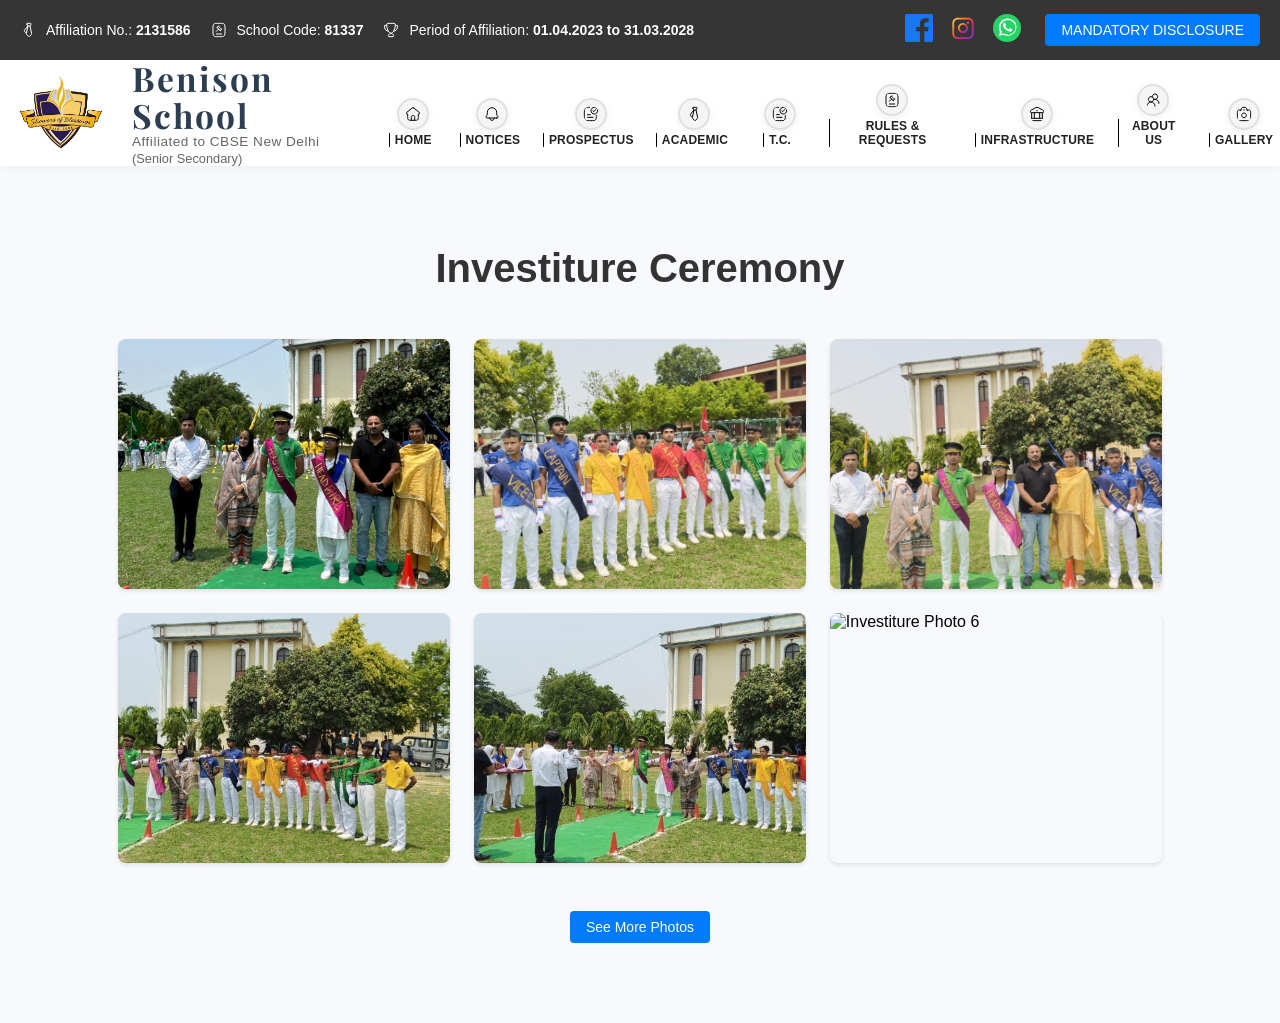
==== investitureCeremony.html @ ec106b3e "remove all gallery from index home page and make them seperate into different pages" ====
<!DOCTYPE html>
<html lang="en">

<head>
    <meta charset="UTF-8">
    <meta name="viewport" content="width=device-width, initial-scale=1.0">
    <title>Benison School</title>
    <link rel="stylesheet" href="assets/css/style.css">
    <link rel="stylesheet" href="https://cdnjs.cloudflare.com/ajax/libs/font-awesome/6.0.0/css/all.min.css">
    <link rel="stylesheet" href="assets/css/utility.css">
    <link href="https://fonts.googleapis.com/css2?family=Playfair+Display:wght@700&display=swap" rel="stylesheet">
    <link rel="icon" type="image/x-icon" href="assets/images/favicon.ico">
</head>

<body>
    <div class="nav-all">
        <div class="navbar-top">
            <ul class="flex">
                <li class="flex items-center"><img class="invert" src="assets/icons/academic.svg" alt="Affiliation No."
                        style="width:16px;height:16px;"><span style="color:white;font-size:14px;">Affiliation No.:
                        <b>2131586</b></span></li>
                <li class="flex items-center"><img class="invert" src="assets/icons/rules.svg" alt="School Code"
                        style="width:16px;height:16px;"><span style="color:white;font-size:14px;">School Code:
                        <b>81337</b></span></li>
                <li class="flex items-center"><img class="invert" src="assets/icons/acheivments.svg"
                        alt="Period of Affiliation" style="width:16px;height:16px;"><span
                        style="color:white;font-size:14px;">Period of Affiliation: <b>01.04.2023 to
                            31.03.2028</b></span></li>
            </ul>
            <div class="navbar-top-right">
                <div class="social-icons">
                    <a href="https://www.facebook.com/benisonschool1" target="_blank" rel="noopener"
                        aria-label="Facebook">
                        <img class="social-icon-img" src="assets/icons/facebook.svg" alt="Facebook">
                    </a>
                    <a href="https://www.instagram.com/benisonschool1/" target="_blank" rel="noopener"
                        aria-label="Instagram">
                        <img class="social-icon-img" src="assets/icons/insta.svg" alt="Instagram">
                    </a>
                    <a href="https://wa.me/919319865623" target="_blank" rel="noopener" aria-label="WhatsApp">
                        <img class="social-icon-img" src="assets/icons/whatsapp.svg" alt="WhatsApp">
                    </a>
                </div>
                <div class="btns">
                    <a href="mandatory-public-disclosure.pdf" target="_blank" rel="noopener">
                        <button class="btn-primary" type="button">MANDATORY DISCLOSURE</button>
                    </a>
                    <!-- <button class="btn-secondary">Register</button> -->
                </div>
            </div>
        </div>

        <nav class="navbar main-navbar">
            <div class="logo">
                <img src="assets/images/logo.png" alt="logo">
                <div class="logo-text">
                    <h2>Benison School</h2>
                    <p class="affiliation-text">Affiliated to CBSE New Delhi</p>
                    <p class="senior-secondary-text">(Senior Secondary)</p>
                </div>
            </div>
            <div class="hamburger main-hamburger">
                <span class="bar"></span>
                <span class="bar"></span>
                <span class="bar"></span>
            </div>
            <ul class="nav-menu main-nav-menu">
                <li class="nav-item">
                    <a href="index.html" class="nav-link">
                        <span class="nav-icon"><img src="assets/icons/home.svg" alt="Home"></span>
                        <span class="nav-label">HOME</span>
                    </a>

                </li>

                <li class="nav-item">
                    <a href="notices.html" class="nav-link">
                        <span class="nav-icon"><img src="assets/icons/NOTICE.SVG" alt="About Us"></span>
                        <span class="nav-label">NOTICES</span>
                    </a>

                </li>

                <li class="nav-item">
                    <a href="prospectus.html" class="nav-link">
                        <span class="nav-icon"><img src="assets/icons/prospectus.svg" alt="Prospectus"></span>
                        <span class="nav-label">PROSPECTUS</span>
                    </a>

                </li>
                <li class="nav-item">
                    <a href="#" class="nav-link">
                        <span class="nav-icon"><img src="assets/icons/academic.svg" alt="Academic"></span>
                        <span class="nav-label">ACADEMIC</span>
                    </a>
                    <ul class="dropdown-menu">
                        <li><a href="Documents/Fee Structure.pdf" target="_blank">Fee Structure</a></li>
                        <li><a href="Documents/ANNUAL ACADEMIC CALENDER.pdf" target="_blank">Curriculum</a></li>
                        <li><a href="Documents/Book List.pdf" target="_blank">Book List</a></li>

                    </ul>
                </li>
                <li class="nav-item">
                    <a href="tc-search.html" class="nav-link">
                        <span class="nav-icon"><img src="assets/icons/prospectus.svg" alt="T.C."></span>
                        <span class="nav-label">T.C.</span>
                    </a>
                </li>
                <li class="nav-item">
                    <a href="#" class="nav-link">
                        <span class="nav-icon"><img src="assets/icons/rules.svg" alt="Rules & Requests"></span>
                        <span class="nav-label">RULES & REQUESTS</span>
                    </a>
                    <ul class="dropdown-menu">
                        <li><a href="#">School Timing</a></li>
                        <li><a href="#">School Rules</a></li>

                    </ul>
                </li>

                <li class="nav-item">
                    <a href="#" class="nav-link">
                        <span class="nav-icon"><img src="assets/icons/infras.svg" alt="Infrastructure"></span>
                        <span class="nav-label">INFRASTRUCTURE</span>
                    </a>
                    <ul class="dropdown-menu">
                        <li><a href="https://youtu.be/WnKo5IZDfGw?si=JrrXPijznYP8hYtk" target="_blank">Virtual Tour</a>
                        </li>
                        <li><a href="#">Laboratory</a></li>
                        <li><a href="#">Library</a></li>
                        <li><a href="#">Musical Room</a></li>
                        <li><a href="Documents/C3-SMC.pdf">School Committee</a></li>
                    </ul>
                </li>
                <li class="nav-item">
                    <a href="#" class="nav-link">
                        <span class="nav-icon"><img src="assets/icons/about.svg" alt="About Us"></span>
                        <span class="nav-label">ABOUT US</span>
                    </a>
                    <ul class="dropdown-menu">
                        <li><a href="#">Introduction</a></li>
                        <li><a href="#">Journey</a></li>
                        <li><a href="#">Message</a></li>
                        <li><a href="Documents/C3-SMC.pdf" target="_blank">Board Member's</a></li>
                        <li><a href="#">School Circulars</a></li>


                    </ul>
                </li>

                <!-- <li class="nav-item">
                    <a href="#" class="nav-link">
                        <span class="nav-icon"><img src="assets/icons/acheivments.svg" alt="Achievements"></span>
                        <span class="nav-label">ACHIEVEMENTS</span>
                    </a>
                    <ul class="dropdown-menu">
                        <li><a href="#">Scholastic Achievement</a></li>
                        <li><a href="#">Co-Scholastic Achievemen</a></li>
                    </ul>
                </li> -->
                <li class="nav-item">
                    <a href="#gallery" class="nav-link gallery-link">
                        <span class="nav-icon"><img src="assets/icons/gallery.svg" alt="Gallery"></span>
                        <span class="nav-label">GALLERY</span>
                    </a>
                    <ul class="dropdown-menu">
                        <li><a href="#">Photo Gallery</a></li>
                        <li><a href="#">Visitors Gallery</a></li>
                        <li><a href="#">Video Gallery</a></li>
                        <li><a href="inspectionGallery.html">Inspection Gallery</a></li>


                    </ul>
                </li>


            </ul>
        </nav>
    </div>

    <!-- Investiture Ceremony Gallery Section -->
    <section class="gallery-section investiture-gallery-section" id="investiture-gallery">
        <div class="gallery-container">
            <h2>Investiture Ceremony</h2>
            <div class="gallery-grid" id="investiture-gallery-grid">
                <div class="gallery-item"><img src="assets/images/Investiture Ceremony photos/1.jpeg"
                        alt="Investiture Photo 1"></div>
                <div class="gallery-item"><img src="assets/images/Investiture Ceremony photos/2.jpeg"
                        alt="Investiture Photo 2"></div>
                <div class="gallery-item"><img src="assets/images/Investiture Ceremony photos/3.jpeg"
                        alt="Investiture Photo 3"></div>
                <div class="gallery-item"><img src="assets/images/Investiture Ceremony photos/4.jpeg"
                        alt="Investiture Photo 4"></div>
                <div class="gallery-item"><img src="assets/images/Investiture Ceremony photos/5.jpeg"
                        alt="Investiture Photo 5"></div>
                <div class="gallery-item"><img src="assets/images/Investiture Ceremony photos/6.jpeg"
                        alt="Investiture Photo 6"></div>
                <div class="gallery-item gallery-item--hidden"><img
                        src="assets/images/Investiture Ceremony photos/1.jpeg" alt="Investiture Photo 7"></div>
                <div class="gallery-item gallery-item--hidden"><img
                        src="assets/images/Investiture Ceremony photos/2.jpeg" alt="Investiture Photo 8"></div>
                <div class="gallery-item gallery-item--hidden"><img
                        src="assets/images/Investiture Ceremony photos/3.jpeg" alt="Investiture Photo 9"></div>
                <div class="gallery-item gallery-item--hidden"><img
                        src="assets/images/Investiture Ceremony photos/4.jpeg" alt="Investiture Photo 10"></div>
            </div>
            <div class="gallery-actions">
                <button type="button" class="btn-primary" id="investiture-see-more">See More Photos</button>
            </div>
        </div>
    </section>

    <!-- Gallery Modal -->
    <div class="gallery-modal">
        <span class="modal-close">&times;</span>
        <img class="modal-content" id="modal-img">
        <div class="modal-caption"></div>
        <button class="modal-prev">&#10094;</button>
        <button class="modal-next">&#10095;</button>
    </div>


    <script src="assets/js/script.js"></script>
    <script src="https://cdn.jsdelivr.net/npm/@emailjs/browser@4/dist/email.min.js"></script>
</body>

</html>
---- assets/css/style.css ----
* {
    margin: 0;
    padding: 0;
    box-sizing: border-box;
}

body {
    font-family: Arial, sans-serif;
}


.navbar-top {
    height: 60px;
    width: 100%;
    background-color: #353535;
    display: flex;
    align-items: center;
    justify-content: space-between;
    padding: 10px 20px;
}

.navbar-top ul li {
    gap: 10px;
}

.navbar-top ul li a {
    text-decoration: none;
    color: white;
}

.navbar-top ul {
    gap: 20px;
    align-items: center;
}

.navbar-top ul li img {
    width: 16px;
    height: 16px;
}

.btns {
    display: flex;
    align-items: center;
    gap: 10px;
}

.navbar-top-right {
    display: flex;
    align-items: center;
    gap: 24px;
}

.social-icons {
    display: flex;
    align-items: center;
    gap: 16px;
}

.social-icons a {
    color: #fff;
    font-size: 1.2rem;
    transition: transform 0.3s ease, color 0.3s ease;
}

.social-icons a:hover {
    color: #00aaff;
    transform: scale(1.1);
}

.btn-primary {
    background: #007bff;
    color: white;
    border: none;
    padding: 8px 16px;
    border-radius: 4px;
    cursor: pointer;
    font-size: 14px;
    font-weight: 500;
    transition: background-color 0.3s ease;
}

.btn-primary:hover {
    background: #0056b3;
}

.navbar {
    background: #ffffff;
    padding: 1rem 2rem;
    box-shadow: 0 2px 4px rgba(0, 0, 0, 0.1);
    display: flex;
    justify-content: space-between;
    align-items: center;

}

.logo img {
    width: 120px;
    font-size: 1rem;
    font-weight: bold;
    color: #333;


}

.logo {
    display: flex;
    align-items: center;
    justify-content: center;
}

.logo-text {
    display: flex;
    flex-direction: column;
    margin-left: 12px;
    align-items: flex-start;
    text-align: left;
}

.logo-text h2,
.logo-text .affiliation-text,
.logo-text .senior-secondary-text {
    text-align: left;
    align-self: flex-start;
}

.logo h2 {
    font-family: 'Playfair Display', 'Merriweather', 'Poppins', serif;
    font-weight: 700;
    font-size: 2.1rem;
    color: #2c3e50;
    letter-spacing: 2px;
    margin: 0;
    line-height: 1.1;
}

.affiliation-text {
    font-size: 0.85rem;
    color: #666;
    margin: 0;
    font-weight: 500;
    letter-spacing: 0.5px;
}

.senior-secondary-text {
    font-size: 0.8rem;
    color: #666;
    margin-top: 2px;
    font-weight: 500;
}

.nav-menu {
    display: flex;
    list-style: none;
    gap: 2rem;
}

.nav-item {
    position: relative;
}

.nav-link {
    color: #000000;
    text-decoration: none;
    font-weight: 500;
    transition: color 0.3s ease;
    font-weight: 600;
}

.nav-link:hover {
    color: #007bff;
}

.hamburger {
    display: none;
    cursor: pointer;
}

.bar {
    display: block;
    width: 25px;
    height: 3px;
    margin: 5px auto;
    background-color: #333;
    transition: all 0.3s ease;
}

/* Hero Section Styles */
.hero {
    height: 100vh;
    position: relative;
    overflow: hidden;
}

.hero-slider {
    height: 100%;
    position: relative;
}

.slide {
    position: absolute;
    top: 0;
    left: 0;
    width: 100%;
    height: 100%;
    opacity: 0;
    transition: opacity 1s ease-in-out;
    background-size: cover;
    background-position: center;
    background-repeat: no-repeat;
}

.slide:nth-child(1) {
    background-image: linear-gradient(rgba(0, 0, 0, 0.5), rgba(0, 0, 0, 0.5)), url('../images/homepage/home-image-1.jpg');
}

.slide:nth-child(2) {
    background-image: linear-gradient(rgba(0, 0, 0, 0.5), rgba(0, 0, 0, 0.5)), url('../images/homepage/home-image-2.jpg');
}

.slide:nth-child(3) {
    background-image: linear-gradient(rgba(0, 0, 0, 0.5), rgba(0, 0, 0, 0.5)), url('../images/homepage/home-image-3.jpg');
}

.slide.active {
    opacity: 1;
}

.slide-content {
    position: absolute;
    top: 50%;
    left: 50%;
    transform: translate(-50%, -50%);
    text-align: center;
    color: white;
    width: 80%;
    max-width: 800px;
}

.slide-content h1 {
    font-size: 3.5rem;
    margin-bottom: 1rem;
    text-shadow: 2px 2px 4px rgba(0, 0, 0, 0.5);
}

.slide-content p {
    font-size: 1.5rem;
    text-shadow: 1px 1px 2px rgba(0, 0, 0, 0.5);
}

.slider-dots {
    position: absolute;
    bottom: 2rem;
    left: 50%;
    transform: translateX(-50%);
    display: flex;
    gap: 1rem;
}

.dot {
    width: 12px;
    height: 12px;
    border-radius: 50%;
    background-color: rgba(255, 255, 255, 0.5);
    cursor: pointer;
    transition: background-color 0.3s ease;
}

.dot.active {
    background-color: white;
}

/* Gallery Section Styles */
.gallery-section {
    padding: 6rem 2rem 2rem;
    background-color: #f8f9fa;
}

.gallery-container {
    max-width: 1200px;
    margin: 0 auto;
}

.gallery-container h2 {
    text-align: center;
    margin-bottom: 2rem;
    color: #333;
    font-size: 2.5rem;
}

.gallery-grid {
    display: grid;
    grid-template-columns: repeat(auto-fit, minmax(300px, 1fr));
    gap: 1.5rem;
    padding: 1rem;
}

.gallery-item {
    position: relative;
    overflow: hidden;
    border-radius: 8px;
    box-shadow: 0 2px 4px rgba(0, 0, 0, 0.1);
    cursor: pointer;
    transition: transform 0.3s ease;
}

.gallery-item:hover {
    transform: scale(1.02);
}

.gallery-item img {
    width: 100%;
    height: 250px;
    object-fit: cover;
    display: block;
}

.gallery-item--hidden {
    display: none;
}

.gallery-actions {
    text-align: center;
    margin-top: 2rem;
}

/* Prospectus Section Styles */
.prospectus-section {
    padding: 8rem 2rem 2rem;
    background-color: #fff;
}

.prospectus-container {
    max-width: 1200px;
    margin: 0 auto;
}

.prospectus-container h2 {
    text-align: center;
    margin-bottom: 2rem;
    color: #333;
    font-size: 2.5rem;
}

.prospectus-grid {
    display: grid;
    grid-template-columns: repeat(auto-fit, minmax(300px, 1fr));
    gap: 1.5rem;
    padding: 1rem;
}

.prospectus-item {
    border-radius: 8px;
    box-shadow: 0 4px 12px rgba(0, 0, 0, 0.1);
    overflow: hidden;
    transition: transform 0.3s ease;
}

.prospectus-item:hover {
    transform: translateY(-5px);
}

.prospectus-item img {
    width: 100%;
    height: auto;
    display: block;
}

/* Gallery Modal Styles */
.gallery-modal {
    display: none;
    position: fixed;
    z-index: 2000;
    top: 0;
    left: 0;
    width: 100%;
    height: 100%;
    background-color: rgba(0, 0, 0, 0.9);
    padding: 2rem;
}

.modal-content {
    margin: auto;
    display: block;
    max-width: 90%;
    max-height: 80vh;
    object-fit: contain;
}

.modal-close {
    position: absolute;
    top: 1rem;
    right: 2rem;
    color: #f1f1f1;
    font-size: 2rem;
    font-weight: bold;
    cursor: pointer;
}

.modal-caption {
    margin: 1rem auto;
    display: block;
    width: 80%;
    text-align: center;
    color: #fff;
    font-size: 1.2rem;
}

.modal-prev,
.modal-next {
    position: absolute;
    top: 50%;
    transform: translateY(-50%);
    background: rgba(0, 0, 0, 0.5);
    color: white;
    padding: 1rem;
    border: none;
    cursor: pointer;
    font-size: 1.5rem;
    transition: background-color 0.3s ease;
}

.modal-prev:hover,
.modal-next:hover {
    background: rgba(0, 0, 0, 0.8);
}

.modal-prev {
    left: 1rem;
}

.modal-next {
    right: 1rem;
}

@media (max-width: 768px) {
    .hamburger {
        display: block;
    }

    .hamburger.active .bar:nth-child(2) {
        opacity: 0;
    }

    .hamburger.active .bar:nth-child(1) {
        transform: translateY(8px) rotate(45deg);
    }

    .hamburger.active .bar:nth-child(3) {
        transform: translateY(-8px) rotate(-45deg);
    }

    .nav-menu {
        position: fixed;
        left: -100%;
        top: 70px;
        gap: 0;
        flex-direction: column;
        background-color: #ffffff;
        width: 100%;
        text-align: center;
        transition: 0.3s;
        box-shadow: 0 2px 4px rgba(0, 0, 0, 0.1);
        padding: 1rem 0;
    }

    .nav-item {
        margin: 1rem 0;
    }

    .nav-menu.active {
        left: 0;
    }

    .slide-content h1 {
        font-size: 2.5rem;
    }

    .slide-content p {
        font-size: 1.2rem;
    }

    .gallery-grid {
        grid-template-columns: repeat(auto-fit, minmax(250px, 1fr));
    }

    .modal-prev,
    .modal-next {
        padding: 0.5rem;
        font-size: 1.2rem;
    }

    .navbar-top {
        flex-direction: column;
        height: auto;
        padding: 15px 10px;
        gap: 10px;
    }

    .navbar-top-right {
        order: 2;
    }

    .navbar-top ul {
        flex-direction: column;
        gap: 10px;
        width: 100%;
    }

    .navbar-top ul li {
        justify-content: center;
        width: 100%;
    }

    .navbar-top ul li a {
        font-size: 14px;
    }

    .btns {
        width: 100%;
        justify-content: center;
    }

    .btn-primary {
        width: 100%;
        max-width: 200px;
        padding: 10px;
        font-size: 13px;
    }

    /* Logo mobile responsiveness */
    .logo h2 {
        font-size: 1.6rem;
        letter-spacing: 1px;
    }

    .affiliation-text {
        font-size: 0.75rem;
    }

    .senior-secondary-text {
        font-size: 0.7rem;
    }

    .logo img {
        width: 80px;
    }

    .logo-text {
        margin-left: 8px;
    }
}

@media (max-width: 480px) {
    .navbar-top {
        padding: 10px 5px;
    }

    .navbar-top ul li a {
        font-size: 12px;
    }

    .btn-primary {
        font-size: 12px;
        padding: 8px 12px;
    }

    /* Logo responsiveness for very small screens */
    .logo h2 {
        font-size: 1.4rem;
        letter-spacing: 0.5px;
    }

    .affiliation-text {
        font-size: 0.7rem;
    }

    .senior-secondary-text {
        font-size: 0.65rem;
    }

    .logo img {
        width: 70px;
    }

    .logo-text {
        margin-left: 6px;
    }
}

@media (max-width: 400px) {
    .logo h2 {
        font-size: 1.2rem;
        letter-spacing: 0.3px;
    }

    .affiliation-text {
        font-size: 0.65rem;
    }

    .senior-secondary-text {
        font-size: 0.6rem;
    }

    .logo img {
        width: 60px;
    }

    .logo-text {
        margin-left: 4px;
    }
}

/* Main Navbar with Icons and Dropdowns - Updated for smaller items and mobile responsiveness */
.main-navbar {
    background: #fff;
    width: 100%;
    box-shadow: 0 2px 8px rgba(0, 0, 0, 0.04);
    z-index: 100;
    padding: 0;
    position: relative;
}

.main-hamburger {
    display: none;
    flex-direction: column;
    justify-content: center;
    align-items: center;
    width: 40px;
    height: 40px;
    cursor: pointer;
    margin: 0 10px 0 0;
    z-index: 201;
}

.main-hamburger .bar {
    width: 24px;
    height: 3px;
    background: #333;
    margin: 3px 0;
    border-radius: 2px;
    transition: 0.3s;
}

.main-hamburger.active .bar:nth-child(1) {
    transform: translateY(6px) rotate(45deg);
}

.main-hamburger.active .bar:nth-child(2) {
    opacity: 0;
}

.main-hamburger.active .bar:nth-child(3) {
    transform: translateY(-6px) rotate(-45deg);
}

.main-nav-menu {
    display: flex;
    justify-content: center;
    align-items: flex-end;
    gap: 15px;
    list-style: none;
    padding: 0;
    margin: 0;
    transition: all 0.3s;
}

.main-nav-menu .nav-item {
    position: relative;
    text-align: center;
    min-width: 60px;
    padding: 0 2px;
}

.nav-label {
    border-left: 1px solid black;
    padding: 0 5px;
}

.main-nav-menu .nav-link {
    display: flex;
    flex-direction: column;
    align-items: center;
    justify-content: flex-end;
    padding: 6px 2px 0 2px;
    text-decoration: none;
    color: #222;
    font-weight: 600;
    font-size: 0.85rem;
    transition: color 0.2s;
    position: relative;

}

.main-nav-menu .nav-link:hover,
.main-nav-menu .nav-item:hover>.nav-link {
    color: #e91e63;
}

.nav-icon {
    display: flex;
    align-items: center;
    justify-content: center;
    margin-bottom: 2px;
}

.nav-icon img {
    width: 32px;
    height: 32px;
    background: #f5f5f5;
    border-radius: 50%;
    padding: 6px;
    box-shadow: 0 2px 8px rgba(0, 0, 0, 0.06);
    border: 2px solid #e0e0e0;
    object-fit: contain;
    transition: border-color 0.2s;
}

.main-nav-menu .nav-link:hover .nav-icon img,
.main-nav-menu .nav-item:hover>.nav-link .nav-icon img {
    border-color: #e91e63;
}

.nav-label {
    margin-top: 1px;
    font-size: 0.75rem;
    font-weight: 600;
    letter-spacing: 0.2px;
}

/* Dropdown styles */
.dropdown-menu {
    display: none;
    position: absolute;
    left: 50%;
    transform: translateX(-50%);
    top: 100%;
    min-width: 170px;
    background: #fff;
    box-shadow: 0 4px 16px rgba(0, 0, 0, 0.10);
    border-radius: 8px;
    padding: 8px 0;
    z-index: 200;
    text-align: left;
    margin-top: 8px;
    font-size: 0.97rem;
    font-family: inherit;
}

.dropdown-menu li {
    list-style: none;
    margin: 0;
    padding: 0;
}

.dropdown-menu a {
    display: block;
    padding: 10px 22px;
    color: #333;
    text-decoration: none;
    font-size: 0.97rem;
    font-family: inherit;
    border-bottom: 1px solid #f0f0f0;
    transition: background 0.2s, color 0.2s;
}

.dropdown-menu a:last-child {
    border-bottom: none;
}

.dropdown-menu a:hover {
    background: #f3e5f5;
    color: #e91e63;
}

.nav-item:hover>.dropdown-menu,
.nav-item:focus-within>.dropdown-menu {
    display: block;
}

/* Responsive styles */
@media (max-width: 900px) {
    .main-nav-menu .nav-item {
        min-width: 48px;
        font-size: 0.7rem;
    }

    .nav-label {
        font-size: 0.7rem;
    }

    .nav-icon img {
        width: 26px;
        height: 26px;
        padding: 4px;
    }
}

@media (max-width: 700px) {
    .nav-item {
        margin: 0;
    }

    .main-navbar {
        padding: 0;
    }

    .main-hamburger {
        display: flex;
    }

    .main-nav-menu {
        display: none;
        flex-direction: column;
        align-items: stretch;
        background: #fff;
        position: absolute;
        top: 100%;
        left: 0;
        width: 100%;
        box-shadow: 0 4px 16px rgba(0, 0, 0, 0.10);
        border-radius: 0 0 12px 12px;
        z-index: 200;
        padding: 0;
    }

    .main-nav-menu.active {
        display: flex;
    }

    .main-nav-menu .nav-item {
        min-width: 100%;
        padding: 0;
        border-bottom: 1px solid #eee;
    }

    .main-nav-menu .nav-link {
        flex-direction: row;
        justify-content: flex-start;
        padding: 10px 16px;
        font-size: 1rem;
        text-align: left;
    }

    .nav-icon {
        margin-bottom: 0;
        margin-right: 10px;
    }

    .dropdown-menu {
        position: static;
        left: 0;
        transform: none;
        min-width: 100%;
        box-shadow: none;
        border-radius: 0;
        margin-top: 0;
        padding-left: 30px;
        font-size: 1rem;
    }

    .dropdown-menu a {
        padding: 12px 10px;
        font-size: 1rem;
    }

    .social-icon-img {
        width: 22px;
        height: 22px;
    }

    .hero {
        height: 45vh;
        min-height: 220px;
        max-height: 320px;
    }

    .slide-content h1 {
        font-size: 1.5rem;
    }

    .slide-content p {
        font-size: 1rem;
    }
}

@media (max-width: 500px) {

    .nav-item {
        margin: 0;
    }

    .main-nav-menu .nav-item {
        min-width: 100%;
    }

    .nav-icon img {
        width: 18px;
        height: 18px;
        padding: 3px;
    }

    .nav-label {
        font-size: 0.65rem;
    }

    .social-icon-img {
        width: 18px;
        height: 18px;
    }
}

.site-footer {
    background: #101c22;
    color: #fff;
    padding: 24px 0 10px 0;
    text-align: center;
    border-top: 4px solid #0e3a47;
    margin-top: 60px;
}

.footer-content {
    max-width: 1100px;
    margin: 0 auto;
}

.footer-row {
    display: flex;
    flex-wrap: wrap;
    justify-content: center;
    align-items: center;
    gap: 24px;
    font-size: 1.08rem;
    margin-bottom: 10px;
}

.footer-icon {
    display: flex;
    align-items: center;
    justify-content: center;
}

.footer-icon img[alt="Address"] {
    width: 28px;
    height: 28px;
    filter: invert(38%) sepia(99%) saturate(7492%) hue-rotate(312deg) brightness(101%) contrast(101%);
    /* pink */
    margin-right: 6px;
}

.footer-icon img[alt="Phone"] {
    width: 28px;
    height: 28px;
    filter: invert(53%) sepia(99%) saturate(7492%) hue-rotate(170deg) brightness(101%) contrast(101%);
    /* blue */
    margin-right: 6px;
}

.footer-icon img[alt="Email"] {
    width: 28px;
    height: 28px;
    filter: invert(77%) sepia(99%) saturate(7492%) hue-rotate(1deg) brightness(101%) contrast(101%);
    /* yellow */
    margin-right: 6px;
}

.footer-copy {
    color: #b8c7ce;
    font-size: 0.98rem;
    margin-top: 6px;
}

@media (max-width: 700px) {
    .footer-row {
        flex-direction: column;
        gap: 10px;
        font-size: 0.98rem;
    }

    .footer-icon img {
        width: 22px;
        height: 22px;
    }
}

.social-icon-img {
    width: 28px;
    height: 28px;
    display: inline-block;
    object-fit: contain;
    transition: transform 0.3s;
}

.social-icon-img:hover {
    transform: scale(1.1);
}

/* Add after existing CSS */
@keyframes navItemSlideIn {
    from {
        opacity: 0;
        transform: translateX(-40px);
    }

    to {
        opacity: 1;
        transform: translateX(0);
    }
}

@media (max-width: 700px) {
    .main-nav-menu .nav-item {
        opacity: 0;
        transform: translateX(-40px);
        transition: none;
    }

    .main-nav-menu.active .nav-item.nav-item-animate {
        animation: navItemSlideIn 0.5s forwards;
    }
}

@media (max-width: 480px) {
    .hero {
        height: 32vh;
        min-height: 120px;
        max-height: 180px;
    }

    .slide-content h1 {
        font-size: 1.1rem;
    }

    .slide-content p {
        font-size: 0.85rem;
    }
}

/* Virtual Tour Section Styles */
.virtual-tour-section {
    background: linear-gradient(135deg, #f8f9fa 60%, #e3e6f3 100%);
    padding: 3rem 0 2.5rem 0;
    margin: 0;
}

.virtual-tour-section .virtual-tour-container {
    max-width: 900px;
    margin: 0 auto;
    text-align: center;
    padding: 0 1rem;
}

.virtual-tour-section h2 {
    font-family: 'Playfair Display', serif;
    font-size: 2.2rem;
    color: #2c3e50;
    margin-bottom: 1.2rem;
    letter-spacing: 1px;
    font-weight: 700;
    background: linear-gradient(90deg, #e91e63 0%, #007bff 100%);
    -webkit-background-clip: text;
    -webkit-text-fill-color: transparent;
    background-clip: text;
}

.virtual-tour-section .video-card {
    position: relative;
    padding-bottom: 56.25%;
    height: 0;
    overflow: hidden;
    border-radius: 18px;
    box-shadow: 0 6px 32px rgba(44, 62, 80, 0.10), 0 1.5px 6px rgba(233, 30, 99, 0.08);
    background: #fff;
    border: 2px solid #e3e6f3;
    margin: 0 auto;
    transition: box-shadow 0.3s;
}

.virtual-tour-section .video-card:hover {
    box-shadow: 0 12px 40px rgba(44, 62, 80, 0.18), 0 2px 8px rgba(233, 30, 99, 0.12);
}

.virtual-tour-section iframe {
    position: absolute;
    top: 0;
    left: 0;
    width: 100%;
    height: 100%;
    border: 0;
    border-radius: 18px;
}

@media (max-width: 700px) {
    .virtual-tour-section {
        padding: 2rem 0 1.5rem 0;
    }

    .virtual-tour-section h2 {
        font-size: 1.3rem;
        margin-bottom: 0.7rem;
    }

    .virtual-tour-section .virtual-tour-container {
        padding: 0 0.2rem;
    }

    .virtual-tour-section .video-card {
        border-radius: 10px;
    }

    .virtual-tour-section iframe {
        border-radius: 10px;
    }
}

/* Contact/Email Section Styles */
.contact-section {
    background: linear-gradient(120deg, #f8f9fa 70%, #e3e6f3 100%);
    padding: 3rem 0 2.5rem 0;
}

.contact-container {
    max-width: 500px;
    margin: 0 auto;
    background: #fff;
    border-radius: 16px;
    box-shadow: 0 4px 24px rgba(44, 62, 80, 0.08);
    padding: 2rem 1.5rem 1.5rem 1.5rem;
    text-align: center;
}

.contact-section h2 {
    font-family: 'Playfair Display', serif;
    font-size: 2rem;
    color: #2c3e50;
    margin-bottom: 1.2rem;
    letter-spacing: 1px;
    font-weight: 700;
}

#contact-form {
    display: flex;
    flex-direction: column;
    gap: 1rem;
}

.form-row {
    display: flex;
    gap: 1rem;
}

#contact-form input,
#contact-form textarea {
    width: 100%;
    padding: 0.75rem 1rem;
    border: 1.5px solid #e3e6f3;
    border-radius: 8px;
    font-size: 1rem;
    font-family: inherit;
    background: #f8f9fa;
    transition: border 0.2s;
    resize: none;
}

#contact-form input:focus,
#contact-form textarea:focus {
    border: 1.5px solid #007bff;
    outline: none;
}

#contact-form button.btn-primary {
    width: 100%;
    padding: 0.9rem;
    font-size: 1.1rem;
    margin-top: 0.5rem;
}

.contact-status {
    margin-top: 0.7rem;
    font-size: 1rem;
    min-height: 1.2em;
    color: #e91e63;
    font-weight: 500;
}

@media (max-width: 700px) {
    .contact-section {
        padding: 2rem 0 1.5rem 0;
    }

    .contact-container {
        padding: 1.2rem 0.5rem 1rem 0.5rem;
        border-radius: 10px;
    }

    .contact-section h2 {
        font-size: 1.2rem;
        margin-bottom: 0.7rem;
    }

    .form-row {
        flex-direction: column;
        gap: 0.5rem;
    }

    #contact-form button.btn-primary {
        font-size: 1rem;
        padding: 0.7rem;
    }
}




/* all gallery items css */


.gallery-section{
padding:80px 8%;
background:#f7f9fc;
}

.section-title{
text-align:center;
margin-bottom:50px;
}

.section-title h2{
font-size:42px;
color:#0d3b66;
margin-bottom:10px;
}

.section-title p{
color:#666;
font-size:18px;
}

.gallery{

display:grid;
grid-template-columns:repeat(auto-fit,minmax(280px,1fr));
grid-auto-rows:250px;
gap:20px;

}

.item{

position:relative;
overflow:hidden;
border-radius:18px;
cursor:pointer;

box-shadow:0 10px 25px rgba(0,0,0,.12);

}

.item.large{

grid-row:span 2;

}

.item img{

width:100%;
height:100%;
object-fit:cover;
transition:.7s;

}

.item:hover img{

transform:scale(1.12);

}

.overlay{

position:absolute;
left:0;
right:0;
bottom:0;

padding:25px;

background:linear-gradient(transparent,rgba(0,0,0,.8));

color:white;

transform:translateY(100%);

transition:.4s;

}

.item .overlay{

transform:translateY(0);

}

.overlay h3{

font-size:24px;
margin-bottom:5px;

}

.overlay span{

font-size:15px;

}

@media(max-width:768px){

.gallery{

grid-template-columns:1fr;

}

.item.large{

grid-row:span 1;

}

}

.gallery-link{
    text-decoration:none;
    color:inherit;
    display:block;
}
---- assets/css/utility.css ----
.border {
    border: 2px solid red;
    margin: 3px;
}

.flex {
    display: flex;
}

.justify-center {
    justify-content: center;
}

.items-center {
    align-items: center;
}

.bg-grey {
    background-color: #121212;
}

.bg-black {
    background-color: #000000;
}


.m-1 {
    margin: 5px;
}

.p-1 {
    padding: 10px;
}

.rounded {
    border-radius: 7px;
}

.invert {
    filter: invert(1);
}

/* For Webkit browsers (e.g., Chrome, Safari) */
::-webkit-scrollbar {
    width: 12px;
}

::-webkit-scrollbar-thumb {
    background-color: #333;
    /* Dark color for the thumb */
    border-radius: 6px;
}

::-webkit-scrollbar-track {
    background-color: #222;
    /* Dark color for the track */
}

/* For Firefox */
/* scrollbar-color: #333 #222; */
/* Dark color for the thumb and track in Firefox */
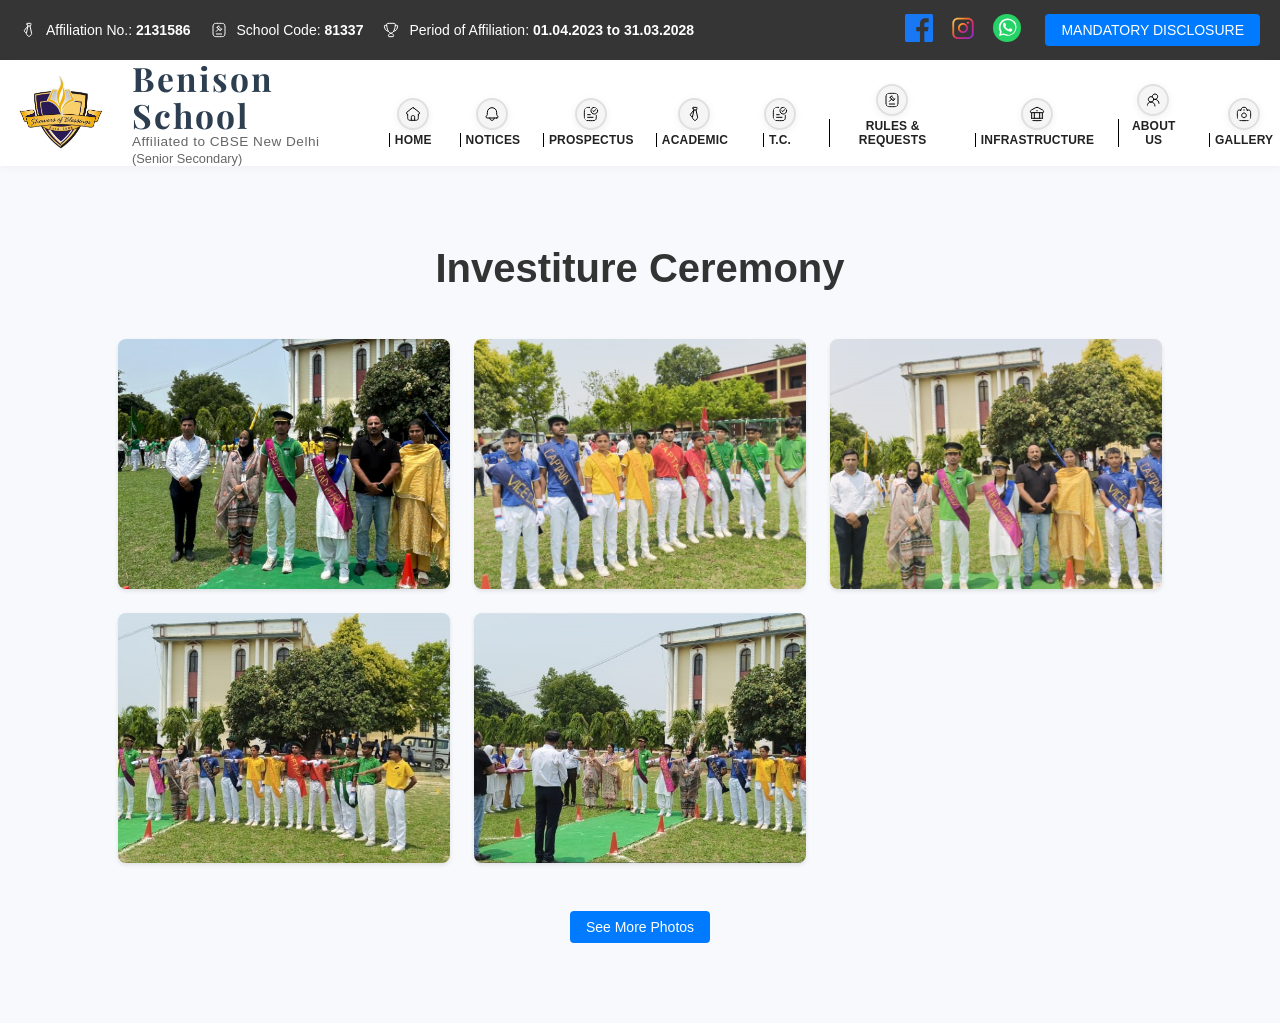
==== commit 0b36a207: "add some more gallery sections on home page" ====
--- a/investitureCeremony.html
+++ b/investitureCeremony.html
@@ -193,8 +193,8 @@
                         alt="Investiture Photo 4"></div>
                 <div class="gallery-item"><img src="assets/images/Investiture Ceremony photos/5.jpeg"
                         alt="Investiture Photo 5"></div>
-                <div class="gallery-item"><img src="assets/images/Investiture Ceremony photos/6.jpeg"
-                        alt="Investiture Photo 6"></div>
+                <div class="gallery-item gallery-item--hidden"><img
+                        src="assets/images/Investiture Ceremony photos/6.jpeg" alt="Investiture Photo 6"></div>
                 <div class="gallery-item gallery-item--hidden"><img
                         src="assets/images/Investiture Ceremony photos/1.jpeg" alt="Investiture Photo 7"></div>
                 <div class="gallery-item gallery-item--hidden"><img
--- a/assets/css/style.css
+++ b/assets/css/style.css
@@ -1239,7 +1239,7 @@
 
 display:grid;
 grid-template-columns:repeat(auto-fit,minmax(280px,1fr));
-grid-auto-rows:250px;
+grid-auto-rows:auto;
 gap:20px;
 
 }
@@ -1250,7 +1250,7 @@
 overflow:hidden;
 border-radius:18px;
 cursor:pointer;
-
+height: 250px;
 box-shadow:0 10px 25px rgba(0,0,0,.12);
 
 }
@@ -1326,8 +1326,11 @@
 
 grid-row:span 1;
 
-}
-
+
+}
+.item {
+    height: auto;
+}
 }
 
 .gallery-link{
